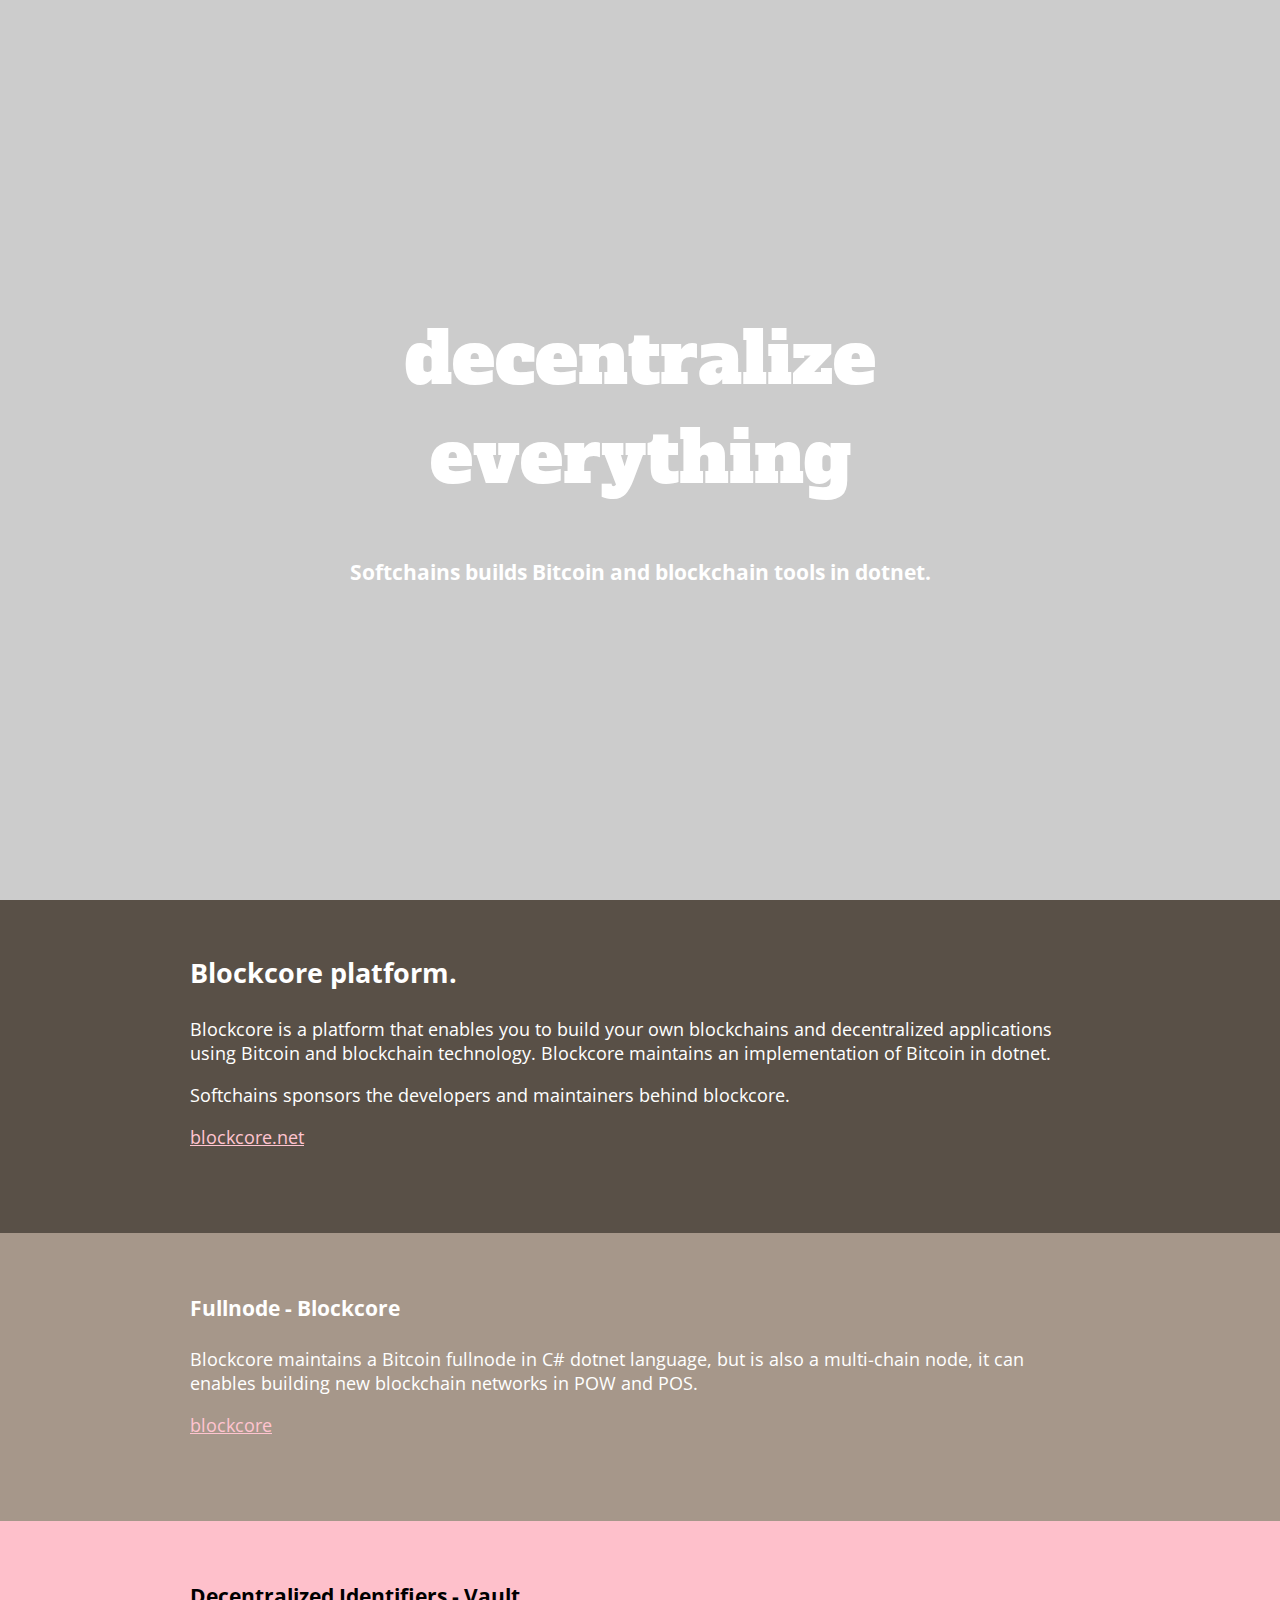
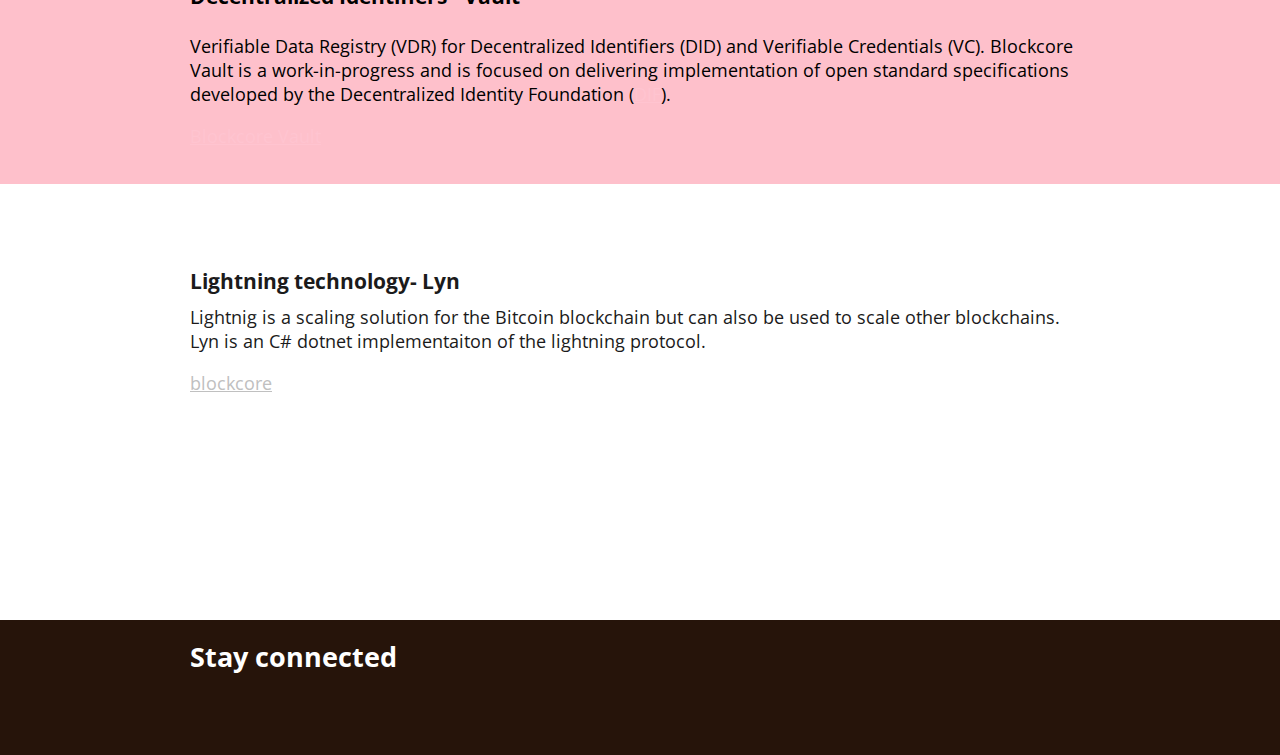
==== src/index.html @ b6a29b7b "add text" ====
<!doctype html>
<html>

<head>
    <meta charset="utf-8">
    <title>Sofdtchain - bitcoin and blockchain in dotnet</title>
    <meta name="viewport" content="width=device-width, initial-scale=1.0, maximum-scale=1.0, user-scalable=no">
    <link href="styles.css?v=4" rel="stylesheet">

    <!-- <link rel="preconnect" href="https://fonts.googleapis.com">
    <link rel="preconnect" href="https://fonts.gstatic.com" crossorigin>
    <link
        href="https://fonts.googleapis.com/css2?family=Encode+Sans+SC:wdth,wght@75,900&family=Source+Sans+Pro&display=swap"
        rel="stylesheet"> -->

    <link rel="preconnect" href="https://fonts.googleapis.com">
    <link rel="preconnect" href="https://fonts.gstatic.com" crossorigin>
    <link href="https://fonts.googleapis.com/css2?family=Alfa+Slab+One&family=Open+Sans:wght@300;400&display=swap"
        rel="stylesheet">

    <link rel="stylesheet" href="https://use.fontawesome.com/releases/v5.2.0/css/all.css"
        integrity="sha384-hWVjflwFxL6sNzntih27bfxkr27PmbbK/iSvJ+a4+0owXq79v+lsFkW54bOGbiDQ" crossorigin="anonymous">

</head>

<body>

    <div class="splash-image">
        <div class="splash-text">
            <h1>decentralize everything</h1>
            <h3>Softchains builds Bitcoin and blockchain tools in dotnet.</h3>
        </div>
    </div>
    <a name="intro"></a>

    <section class="section section-1">
        <div class="container">

            <h2>Blockcore platform.</h2>
            <p>
                Blockcore is a platform that enables you to build your own blockchains
                and decentralized applications using Bitcoin and blockchain technology. 
                Blockcore maintains an implementation of Bitcoin in dotnet.
                <p>Softchains sponsors the developers and maintainers behind blockcore.</p>
                <p> <a href="http://www.blockcore.net">blockcore.net</a></p>
            </p>
            <br><br>
        </div>
    </section>

    <section class="section section-2">
        <div class="container">

            <h3>Fullnode - Blockcore</h3>
            <p>
                Blockcore maintains a Bitcoin fullnode in C# dotnet language,
                but is also a multi-chain node, it can enables building new blockchain 
                networks in POW and POS.
                <p> <a href="https://github.com/block-core/blockcore">blockcore</a></p>
            </p>
            <br><br>
        </div>
    </section>



    <section class="section section-3">
        <div class="container">

         <h3>Decentralized Identifiers - Vault</h3>
         <p>
            Verifiable Data Registry (VDR) for Decentralized Identifiers (DID) and Verifiable Credentials (VC).
            Blockcore Vault is a work-in-progress and is focused on delivering implementation of open standard 
            specifications developed by the Decentralized Identity Foundation (<a href="https://github.com/decentralized-identity">DIF</a>).                
            <p> <a href="https://github.com/block-core/blockcore-vault">Blockcore Vault</a></p>
         </p>
         
     </div>
 </section>

 <section class="section section-4">
    <div class="container">

     <h3>Lightning technology- Lyn</h3>
     <p>
         Lightnig is a scaling solution for the Bitcoin blockchain but can also be used 
         to scale other blockchains.
         Lyn is an C# dotnet implementaiton of the lightning protocol.                
         <p> <a href="https://github.com/block-core/lyn">blockcore</a></p>
     </p>
 </div>
</section>

<section class="section">
    <div class="container spaced">
        <h2>Stay connected</h2>
        <div class="social-icons">
            <a href="https://discord.gg/fs4zjKcyTx" title="Discord" target="_blank"><i
                    class="social-icon fab fa-discord fa-4x"></i></a>
            <a href="https://twitter.com/blockcoredev" title="Twitter" target="_blank"><i
                    class="social-icon fab fa-twitter fa-4x"></i></a>
            <a href="https://github.com/block-core" title="GitHub" target="_blank"><i
                    class="social-icon fab fa-github fa-4x"></i></a>
            <a href="mailto:post@blockcore.net" title="E-mail"><i class="social-icon fas fa-envelope fa-4x"></i></a>

        </div>
    </div>
</section>

<footer id="footer">
        <p class="copyright">
        </p>
    </footer>

</body>

</html>
---- src/styles.css ----
html {
}

body {
    color: white;
    background-color: #26140A;
    /* font-family: 'Source Sans Pro', sans-serif; */
    font-family: "Open Sans", sans-serif;
    overflow: overlay;
}

html,
body {
    margin: 0;
    padding: 0;
    font-size: 18px;
}

.bg {
    width: 100%;
}

/* .splash-image {
    background: url(assets/lyn-bg.jpg);
    background-repeat: no-repeat;
    background-size: cover;
    box-sizing: border-box;
    height: 100%;
    border: 1px solid red;
} */

h1 {
    margin: 0;
    /* font-family: 'Encode Sans SC', sans-serif; */
    font-family: "Alfa Slab One", cursive;
    font-weight: 400;
    /* font-style: normal; */
    /* line-height: 1.369; */
    padding-bottom: 0.6em;
    font-size: 4em;
}

h2 {
    margin: 0;
    padding-bottom: 0.3em;
}

h3 {
    margin: 0;
    padding-bottom: 0.3em;
    padding-top: 0.3em;
}

.splash-image {
    background: url(assets/lyn-bg.jpg);
    background-color: #cccccc;
    min-height: 500px;
    height: 100vh;
    background-position: center;
    background-repeat: no-repeat;
    background-size: cover;
    position: relative;
}

.splash-text {
    text-align: center;
    position: absolute;
    top: 50%;
    left: 50%;
    transform: translate(-50%, -50%);
    color: white;
}

button {
    font-size: 1em;
}

button,
.button-primary {
    /*#98263f;*/
    background-color: #e73f63;
    border: 2px solid #ffc6d2;
    border-radius: 2em;
    padding: 1em 2em;
    color: white;
    text-decoration: none;
    transition: 0.3s;
}

button:hover,
.button-primary:hover {
    /*#98263f;*/
    background: rgba(0, 0, 0, 0.2);
    /* border: 2px solid #98263f; */
    color: whitesmoke;
    /* text-decoration: underline; */
    cursor: pointer;
}

.button,
.button-primary {
    white-space: nowrap;
    overflow: hidden;
    text-overflow: ellipsis;
}

.button {
    /*#98263f;*/
    background-color: transparent;
    border: 2px solid #ffc6d2;
    border-radius: 2em;
    padding: 1em 2em;
    color: white;
    text-decoration: none;
    transition: 0.3s;
}

.button:hover {
    /*#98263f;*/

    background: rgba(0, 0, 0, 0.2);

    /* border: 2px solid #98263f; */
    color: whitesmoke;
    /* text-decoration: underline; */
    cursor: pointer;
}

a {
    color: #ffc4d0;
    transition: 0.3s;
}

a:hover {
    color: white;
}

section,
footer,
.content {
}

.container,
footer {
    max-width: 900px;
    margin-left: auto;
    margin-right: auto;
    padding: 1em 2em;
}

::-webkit-scrollbar {
    width: 12px;
    height: 12px;
}

::-webkit-scrollbar-track {
    background: rgba(0, 0, 0, 0.2);
}

::-webkit-scrollbar-thumb {
    background: rgba(0, 0, 0, 0.35);
}

.section-1 {
    padding-top: 2em;
    background-color: #595047;
}

.section-2 {
    padding-top: 2em;
    background-color: #A6978A;
}

.section-3 {
    padding-top: 2em;
    background-color: #fec0cb;
    color: black;
}

.section-4 {
    padding-top: 2em;
    min-height: 400px;
    background-color: white;
    color: #1b1b1b;
}

.section-4 a {
    color: silver;
    transition: 0.3s;
}

.section-4 a:hover {
    color: black;
}

.section-4 h3 {
    margin-top: 1em;
}

.section-4 p {
    margin-top: 0.2em;
}

.roadmap {
    width: 100%;
}

.margin-above {
    padding-top: 2em;
}

.profile {
    max-width: 128px;
    clear: both;
    margin-right: 10px;
    float: left;
    border-radius: 50%;
}

.drawing {
    max-width: 360px;
    clear: both;
    margin-right: 10px;
    margin-bottom: 10px;
    float: left;
}

.drawing-right {
    max-width: 360px;
    clear: both;
    margin-left: 10px;
    margin-bottom: 10px;
    float: right;
}

h3 {
    clear: both;
}

.visible-large {
    display: inline;
}

.visible-small {
    display: none;
}

@media screen and (max-width: 720px) {
    body {
        font-size: 14px;
    }

    h1 {
        font-size: 3em;
    }

    .drawing {
        max-width: 200px;
    }

    .drawing-right {
        max-width: 200px;
    }

    .visible-large {
        display: none;
    }

    .visible-small {
        display: inline;
    }
}

@media screen and (max-width: 600px) {
    body {
        font-size: 14px;
    }

    h1 {
        font-size: 3em;
    }

    .drawing {
        max-width: 200px;
    }

    .drawing-right {
        max-width: 200px;
        margin-left: 4px;
        margin-bottom: 4px;
    }
}

@media screen and (max-width: 550px) {
    .button,
    .button-primary {
        clear: both;
        display: block;
        margin-bottom: 1em;
    }
}

.profile-container {
    display: flex;
}

.profile-container .image {
    flex-grow: 4; /* default 0 */
    width: 140px;
}

.profile-container .text {
    margin-left: 2em;
}

.break {
    clear: both;
}

.profile-container {
    margin-top: 2em;
}
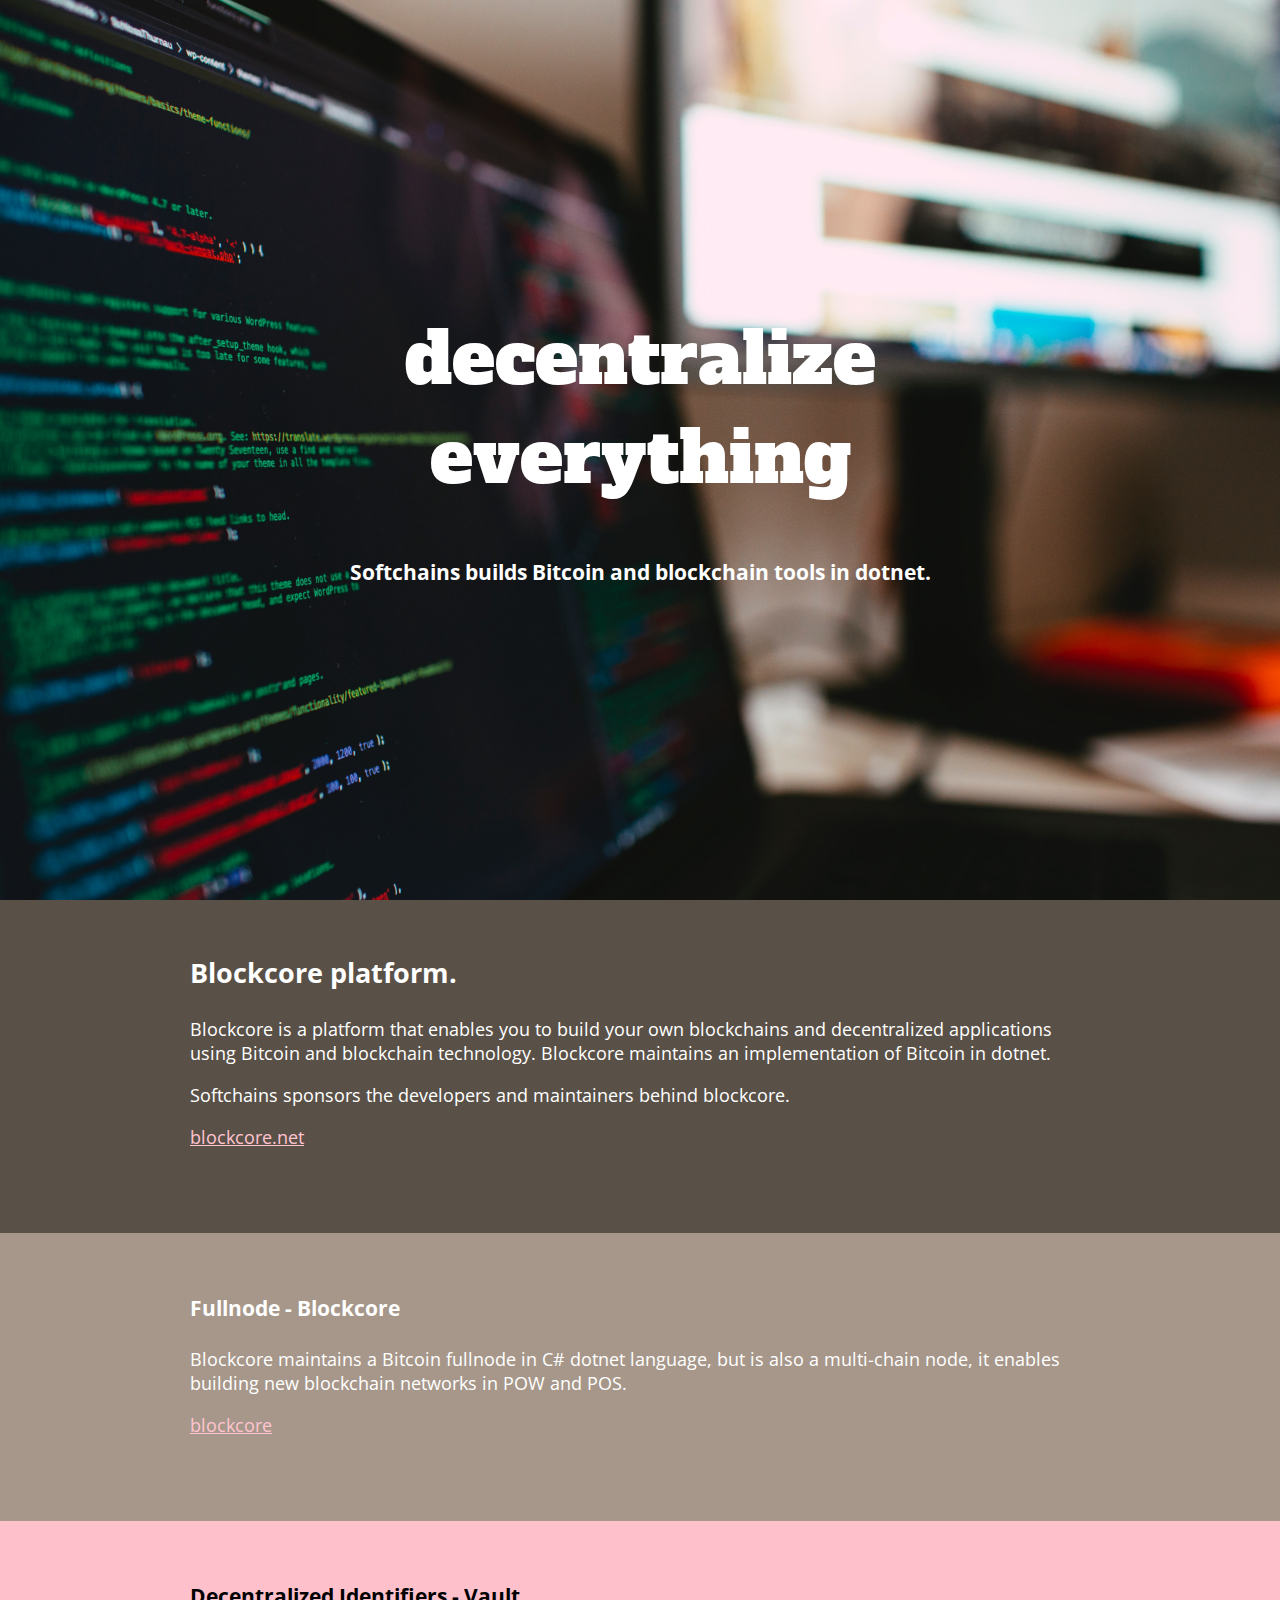
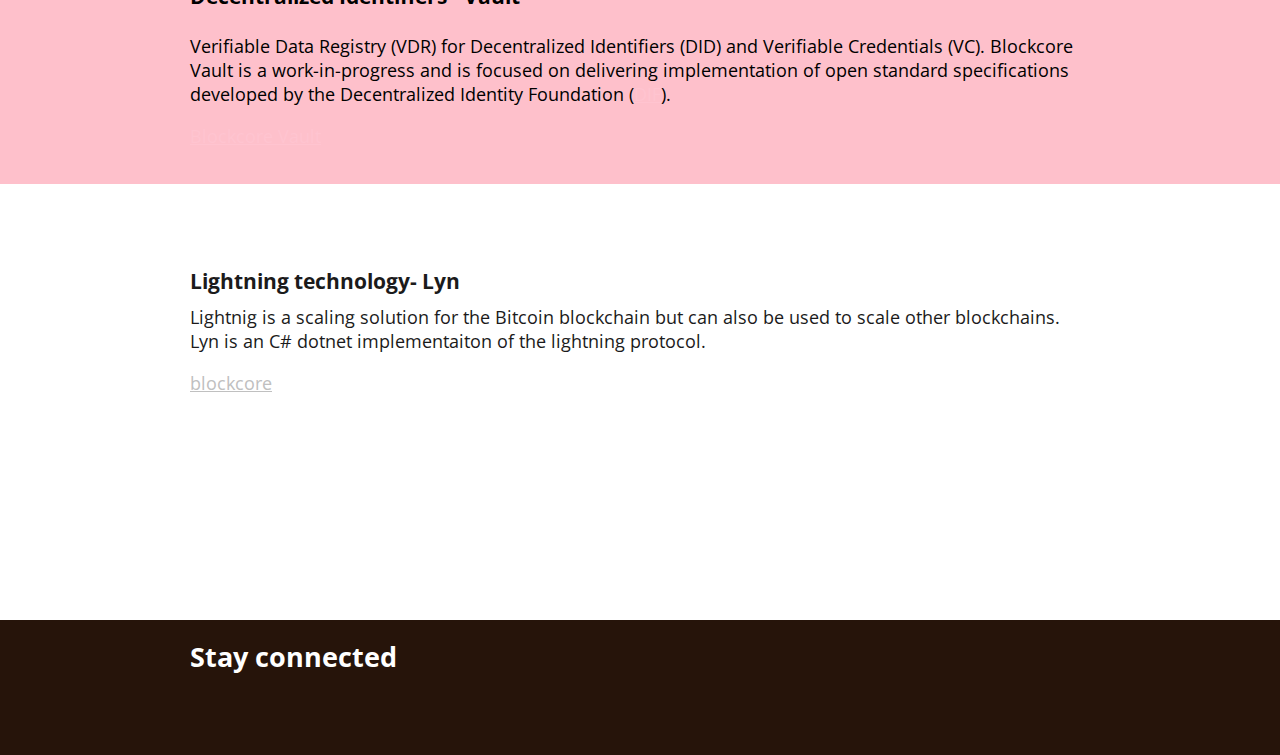
==== commit a83d36c3: "change text" ====
--- a/src/index.html
+++ b/src/index.html
@@ -54,7 +54,7 @@
             <h3>Fullnode - Blockcore</h3>
             <p>
                 Blockcore maintains a Bitcoin fullnode in C# dotnet language,
-                but is also a multi-chain node, it can enables building new blockchain 
+                but is also a multi-chain node, it enables building new blockchain 
                 networks in POW and POS.
                 <p> <a href="https://github.com/block-core/blockcore">blockcore</a></p>
             </p>
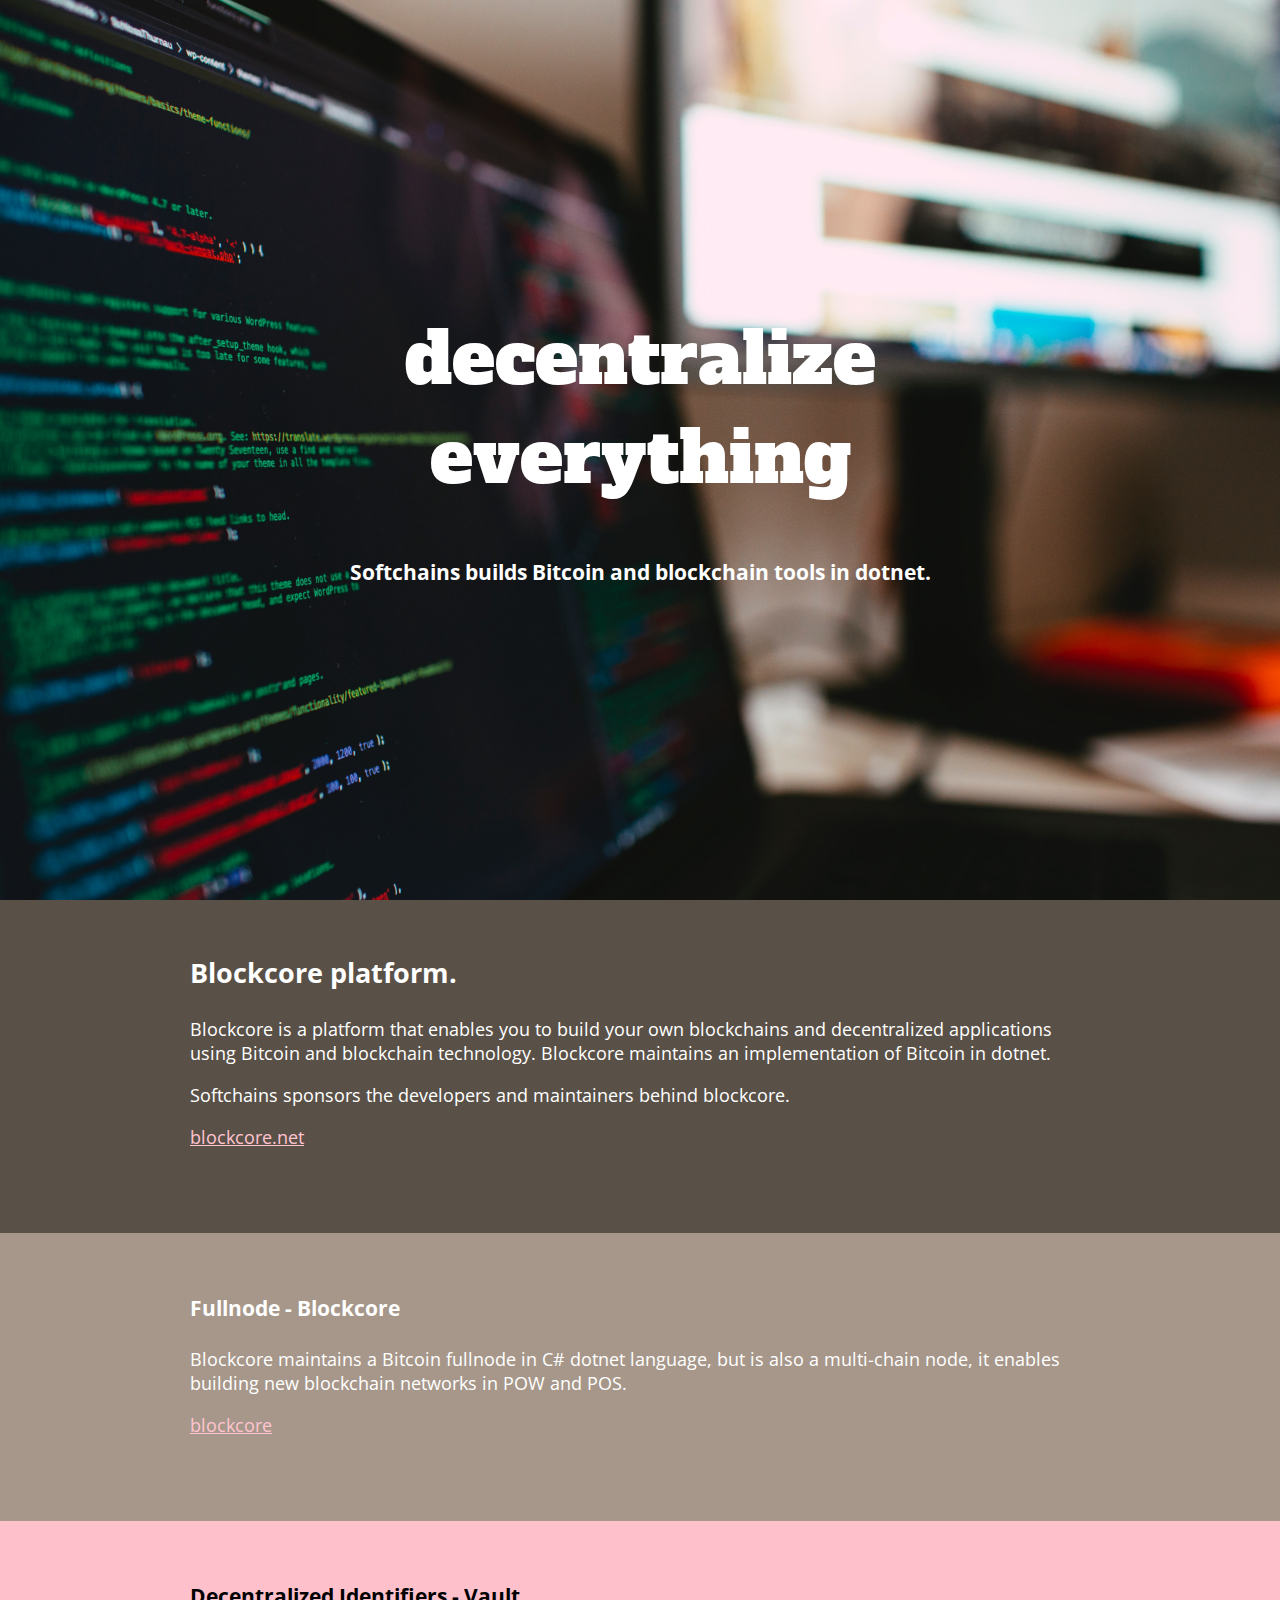
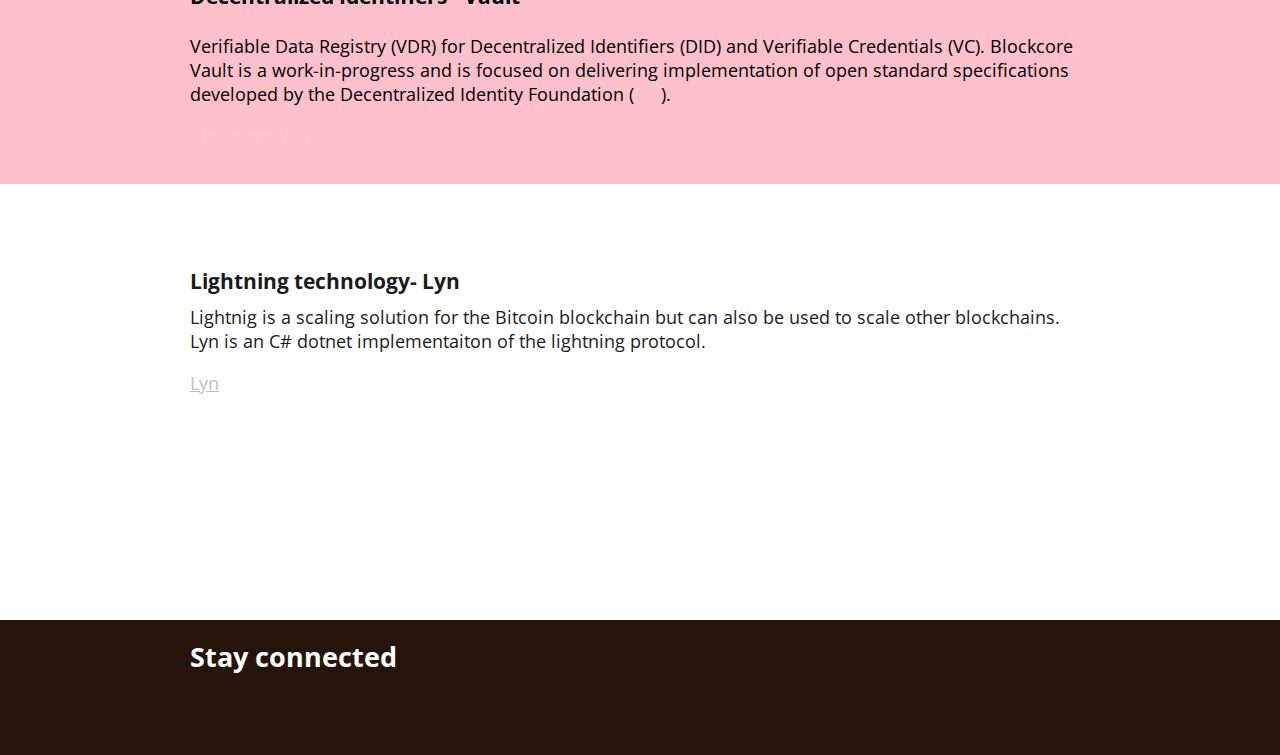
==== commit 95a8db9b: "change text" ====
--- a/src/index.html
+++ b/src/index.html
@@ -86,7 +86,7 @@
          Lightnig is a scaling solution for the Bitcoin blockchain but can also be used 
          to scale other blockchains.
          Lyn is an C# dotnet implementaiton of the lightning protocol.                
-         <p> <a href="https://github.com/block-core/lyn">blockcore</a></p>
+         <p> <a href="https://github.com/block-core/lyn">Lyn</a></p>
      </p>
  </div>
 </section>
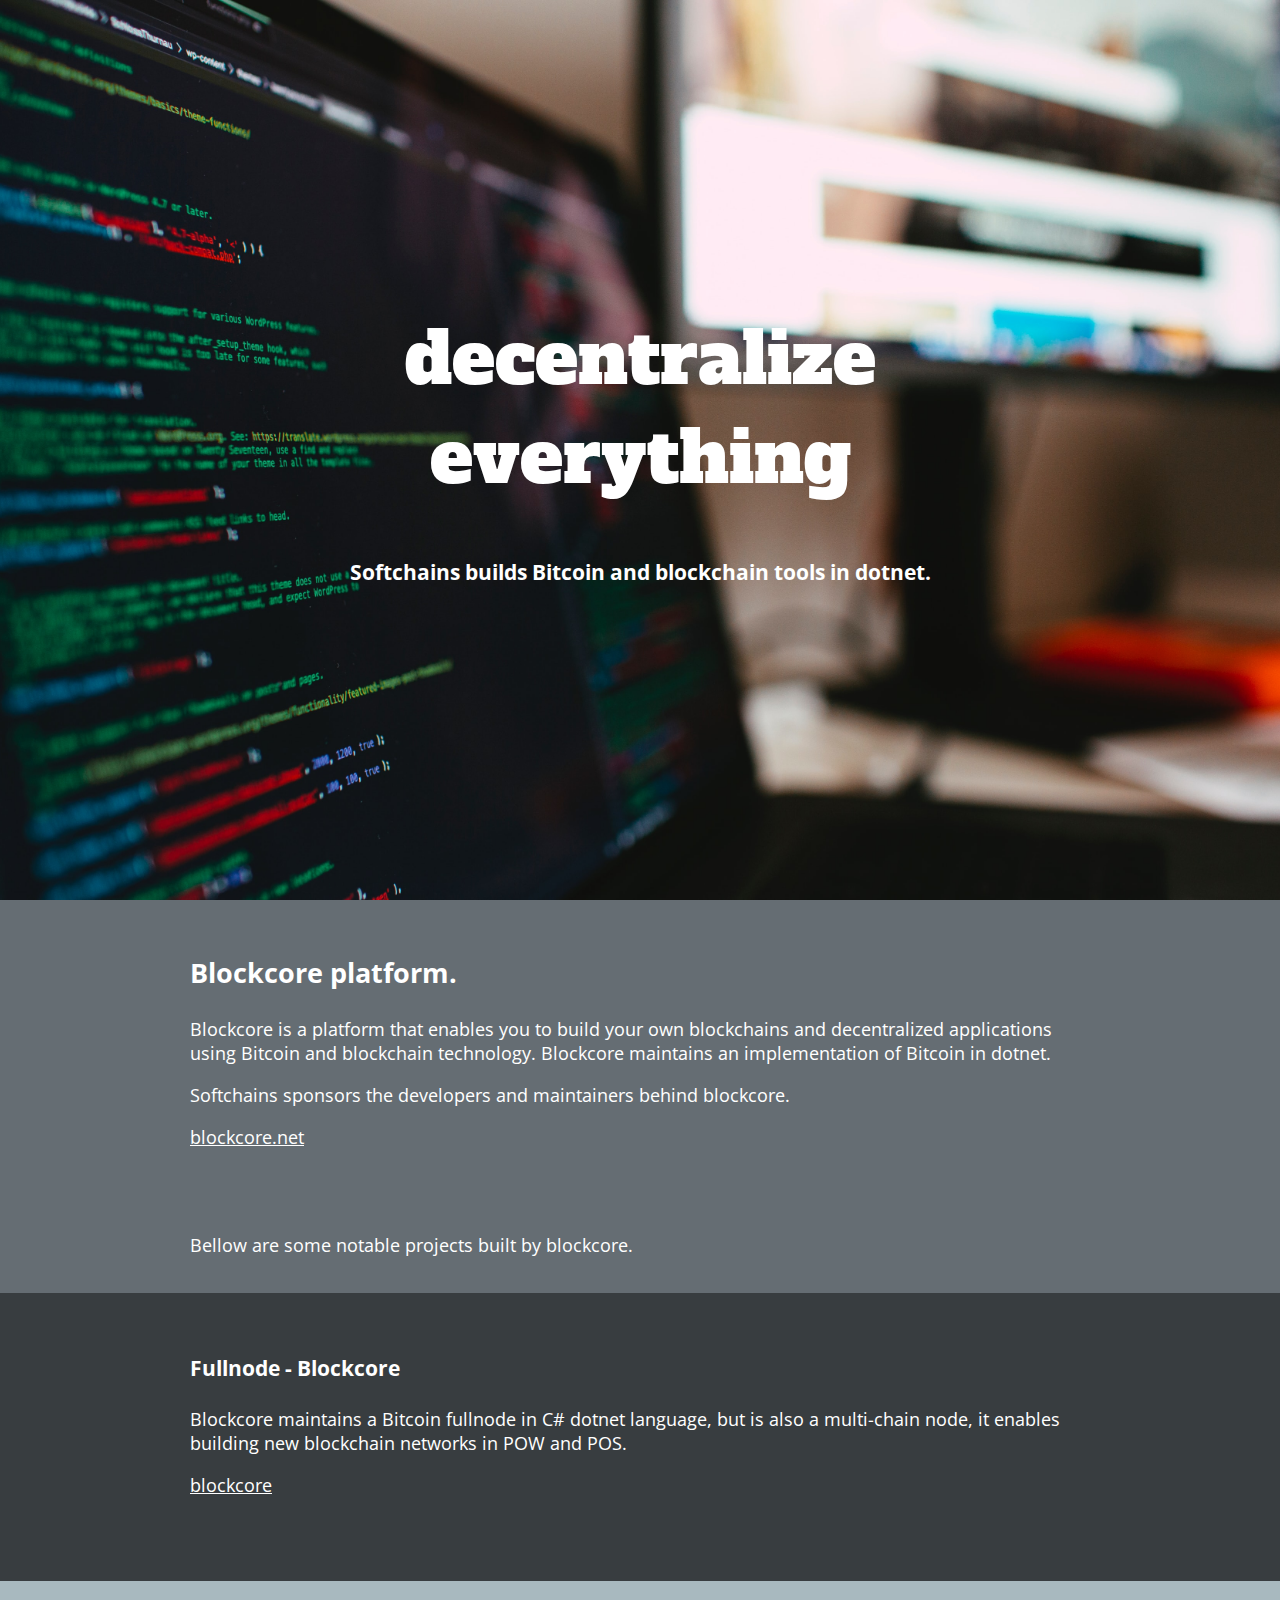
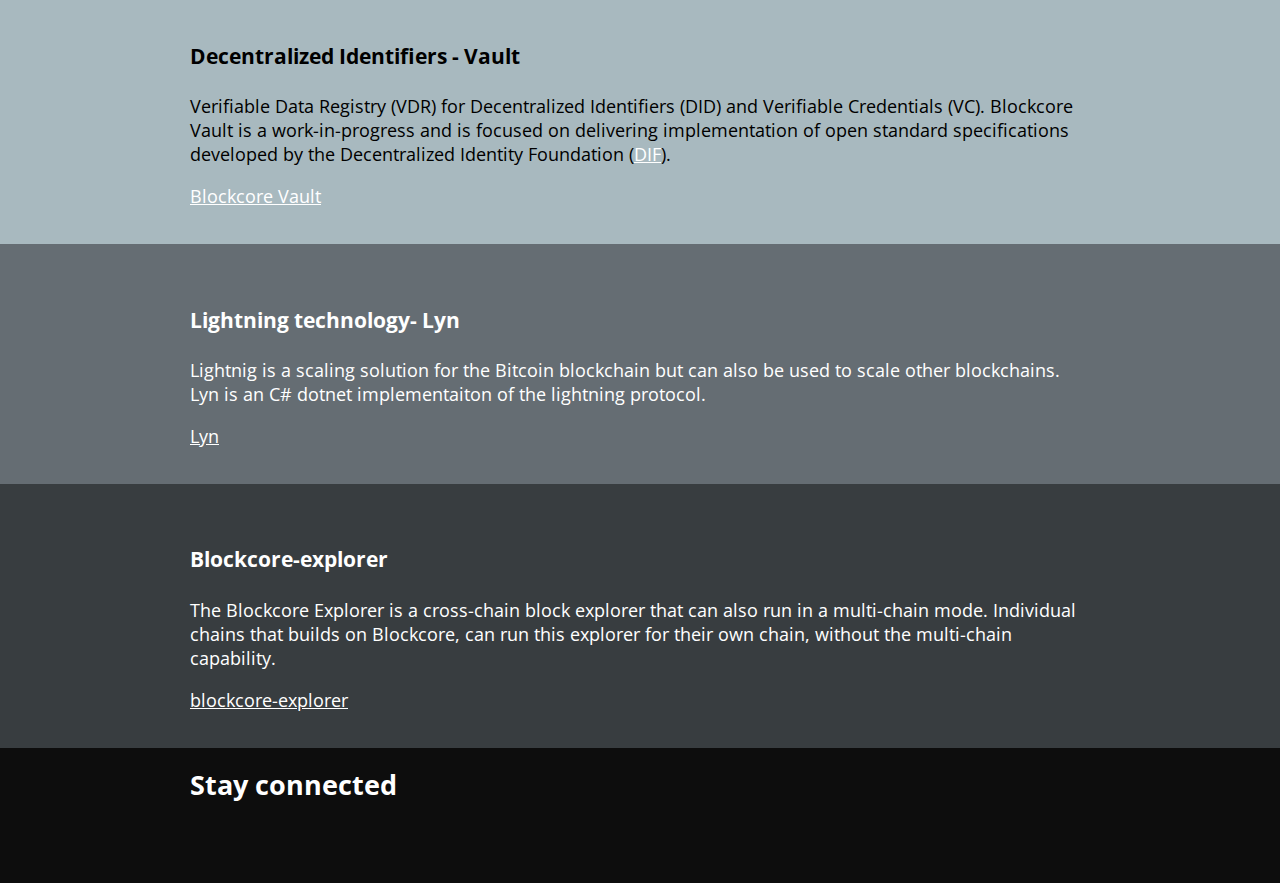
==== commit c6baf1b5: "change" ====
--- a/src/index.html
+++ b/src/index.html
@@ -45,6 +45,7 @@
                 <p> <a href="http://www.blockcore.net">blockcore.net</a></p>
             </p>
             <br><br>
+            <p>Bellow are some notable projects built by blockcore.</p>
         </div>
     </section>
 
@@ -78,7 +79,7 @@
      </div>
  </section>
 
- <section class="section section-4">
+ <section class="section section-1">
     <div class="container">
 
      <h3>Lightning technology- Lyn</h3>
@@ -87,6 +88,19 @@
          to scale other blockchains.
          Lyn is an C# dotnet implementaiton of the lightning protocol.                
          <p> <a href="https://github.com/block-core/lyn">Lyn</a></p>
+     </p>
+ </div>
+</section>
+
+<section class="section section-2">
+    <div class="container">
+
+     <h3>Blockcore-explorer</h3>
+     <p>
+        The Blockcore Explorer is a cross-chain block explorer that can also run in a multi-chain mode. 
+        Individual chains that builds on Blockcore, can run this explorer for their own chain,
+        without the multi-chain capability.                
+         <p> <a href="https://github.com/block-core/blockcore-explorer">blockcore-explorer</a></p>
      </p>
  </div>
 </section>
--- a/src/styles.css
+++ b/src/styles.css
@@ -3,7 +3,7 @@
 
 body {
     color: white;
-    background-color: #26140A;
+    background-color: #0D0D0D;
     /* font-family: 'Source Sans Pro', sans-serif; */
     font-family: "Open Sans", sans-serif;
     overflow: overlay;
@@ -127,7 +127,7 @@
 }
 
 a {
-    color: #ffc4d0;
+    color: white;
     transition: 0.3s;
 }
 
@@ -163,24 +163,24 @@
 
 .section-1 {
     padding-top: 2em;
-    background-color: #595047;
+    background-color: #656D73;
 }
 
 .section-2 {
     padding-top: 2em;
-    background-color: #A6978A;
+    background-color: #383D40;
 }
 
 .section-3 {
     padding-top: 2em;
-    background-color: #fec0cb;
+    background-color: #A8B9BF;
     color: black;
 }
 
 .section-4 {
     padding-top: 2em;
     min-height: 400px;
-    background-color: white;
+    background-color: #92A0A6;
     color: #1b1b1b;
 }
 
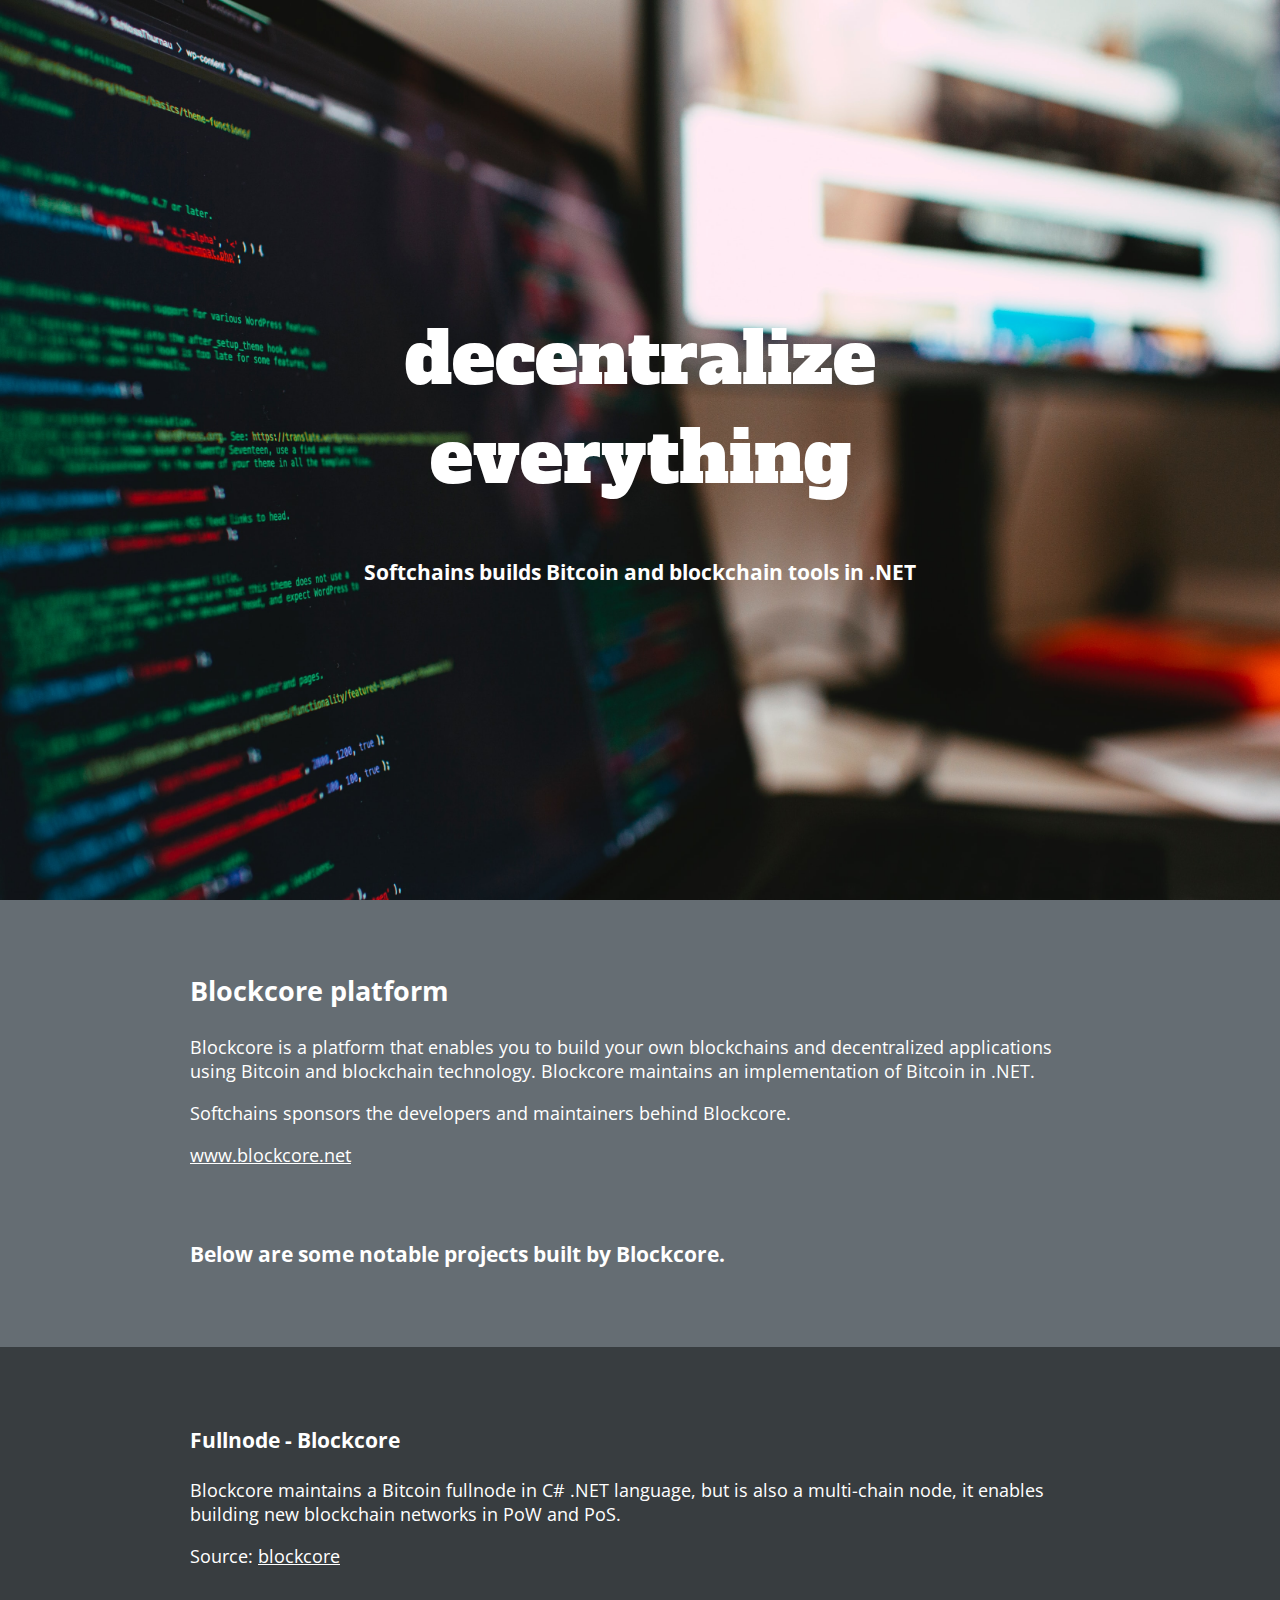
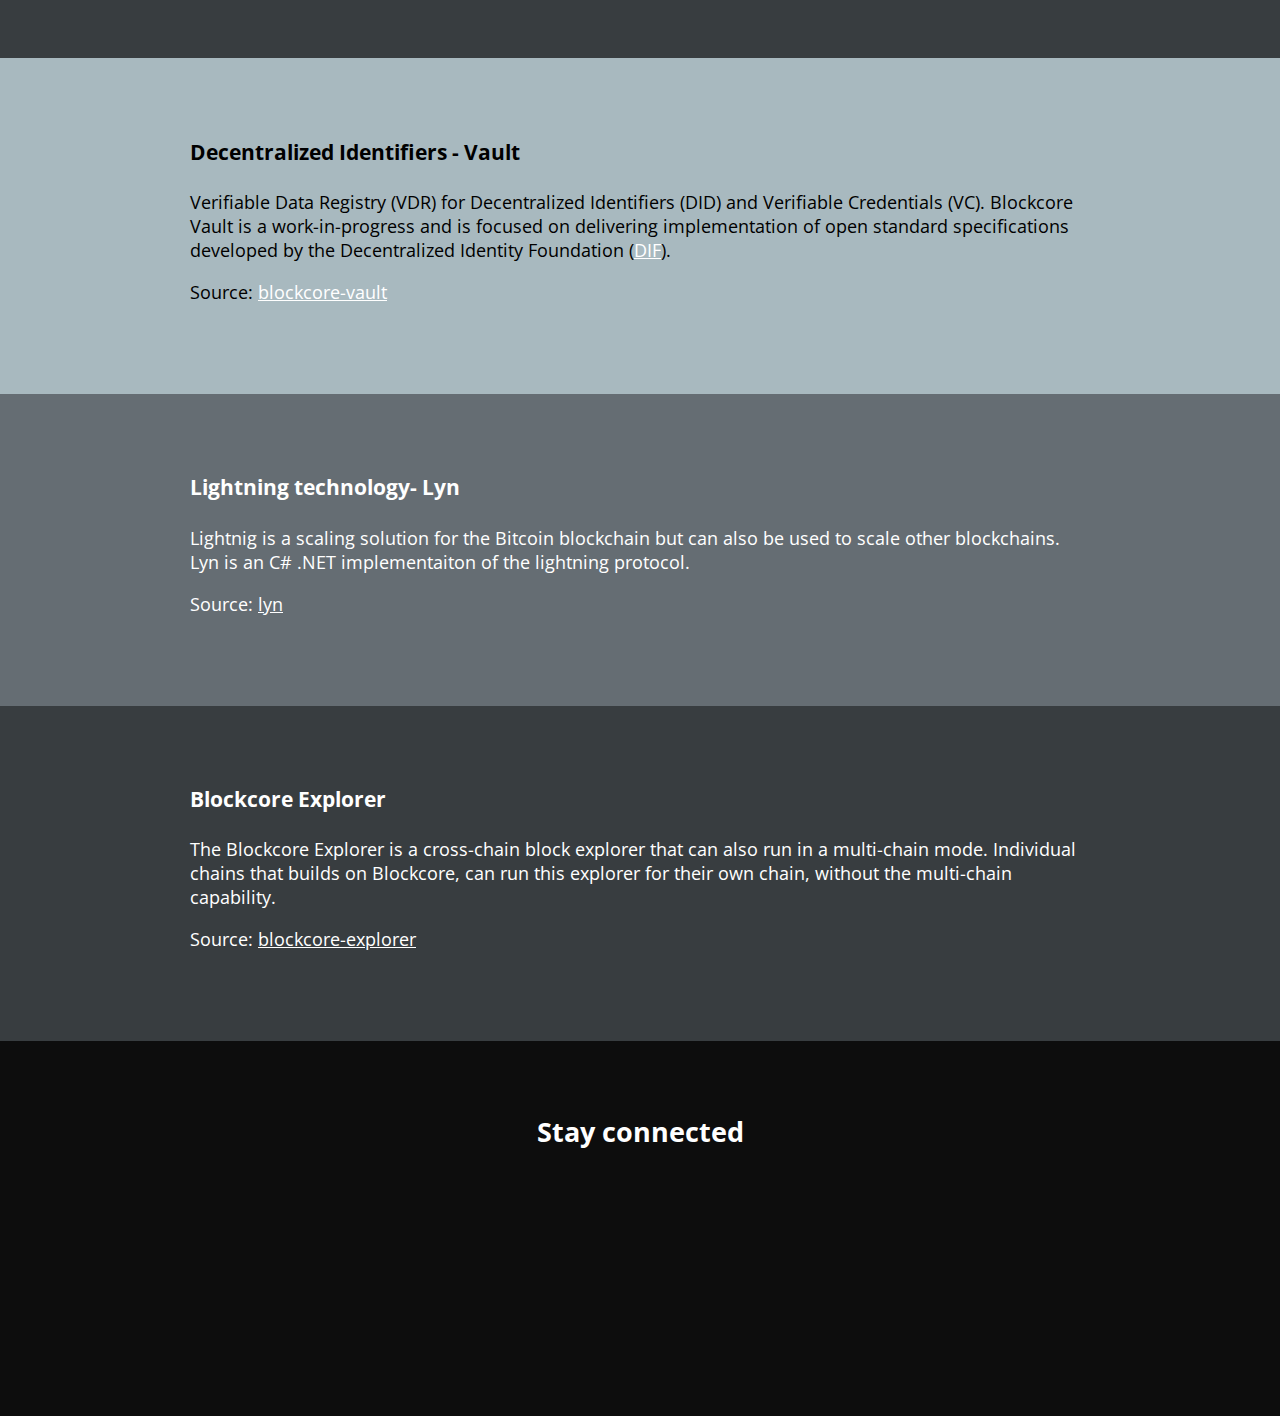
==== commit 31dade00: "Improve layout and fix a few typos" ====
--- a/src/index.html
+++ b/src/index.html
@@ -3,24 +3,15 @@
 
 <head>
     <meta charset="utf-8">
-    <title>Sofdtchain - bitcoin and blockchain in dotnet</title>
+    <title>Softchain - Bitcoin and blockchain in .NET</title>
     <meta name="viewport" content="width=device-width, initial-scale=1.0, maximum-scale=1.0, user-scalable=no">
     <link href="styles.css?v=4" rel="stylesheet">
-
-    <!-- <link rel="preconnect" href="https://fonts.googleapis.com">
-    <link rel="preconnect" href="https://fonts.gstatic.com" crossorigin>
-    <link
-        href="https://fonts.googleapis.com/css2?family=Encode+Sans+SC:wdth,wght@75,900&family=Source+Sans+Pro&display=swap"
-        rel="stylesheet"> -->
-
     <link rel="preconnect" href="https://fonts.googleapis.com">
     <link rel="preconnect" href="https://fonts.gstatic.com" crossorigin>
     <link href="https://fonts.googleapis.com/css2?family=Alfa+Slab+One&family=Open+Sans:wght@300;400&display=swap"
         rel="stylesheet">
-
     <link rel="stylesheet" href="https://use.fontawesome.com/releases/v5.2.0/css/all.css"
         integrity="sha384-hWVjflwFxL6sNzntih27bfxkr27PmbbK/iSvJ+a4+0owXq79v+lsFkW54bOGbiDQ" crossorigin="anonymous">
-
 </head>
 
 <body>
@@ -28,7 +19,7 @@
     <div class="splash-image">
         <div class="splash-text">
             <h1>decentralize everything</h1>
-            <h3>Softchains builds Bitcoin and blockchain tools in dotnet.</h3>
+            <h3>Softchains builds Bitcoin and blockchain tools in .NET</h3>
         </div>
     </div>
     <a name="intro"></a>
@@ -36,16 +27,16 @@
     <section class="section section-1">
         <div class="container">
 
-            <h2>Blockcore platform.</h2>
+            <h2>Blockcore platform</h2>
             <p>
                 Blockcore is a platform that enables you to build your own blockchains
                 and decentralized applications using Bitcoin and blockchain technology. 
-                Blockcore maintains an implementation of Bitcoin in dotnet.
-                <p>Softchains sponsors the developers and maintainers behind blockcore.</p>
-                <p> <a href="http://www.blockcore.net">blockcore.net</a></p>
+                Blockcore maintains an implementation of Bitcoin in .NET.
+                <p>Softchains sponsors the developers and maintainers behind Blockcore.</p>
+                <p> <a href="http://www.blockcore.net">www.blockcore.net</a></p>
             </p>
             <br><br>
-            <p>Bellow are some notable projects built by blockcore.</p>
+            <h3>Below are some notable projects built by Blockcore.</h3>
         </div>
     </section>
 
@@ -54,16 +45,13 @@
 
             <h3>Fullnode - Blockcore</h3>
             <p>
-                Blockcore maintains a Bitcoin fullnode in C# dotnet language,
+                Blockcore maintains a Bitcoin fullnode in C# .NET language,
                 but is also a multi-chain node, it enables building new blockchain 
-                networks in POW and POS.
-                <p> <a href="https://github.com/block-core/blockcore">blockcore</a></p>
+                networks in PoW and PoS.
+                <p> Source: <a href="https://github.com/block-core/blockcore">blockcore</a></p>
             </p>
-            <br><br>
         </div>
     </section>
-
-
 
     <section class="section section-3">
         <div class="container">
@@ -73,7 +61,7 @@
             Verifiable Data Registry (VDR) for Decentralized Identifiers (DID) and Verifiable Credentials (VC).
             Blockcore Vault is a work-in-progress and is focused on delivering implementation of open standard 
             specifications developed by the Decentralized Identity Foundation (<a href="https://github.com/decentralized-identity">DIF</a>).                
-            <p> <a href="https://github.com/block-core/blockcore-vault">Blockcore Vault</a></p>
+            <p> Source: <a href="https://github.com/block-core/blockcore-vault">blockcore-vault</a></p>
          </p>
          
      </div>
@@ -86,8 +74,8 @@
      <p>
          Lightnig is a scaling solution for the Bitcoin blockchain but can also be used 
          to scale other blockchains.
-         Lyn is an C# dotnet implementaiton of the lightning protocol.                
-         <p> <a href="https://github.com/block-core/lyn">Lyn</a></p>
+         Lyn is an C# .NET implementaiton of the lightning protocol.                
+         <p> Source: <a href="https://github.com/block-core/lyn">lyn</a></p>
      </p>
  </div>
 </section>
@@ -95,21 +83,21 @@
 <section class="section section-2">
     <div class="container">
 
-     <h3>Blockcore-explorer</h3>
+     <h3>Blockcore Explorer</h3>
      <p>
         The Blockcore Explorer is a cross-chain block explorer that can also run in a multi-chain mode. 
         Individual chains that builds on Blockcore, can run this explorer for their own chain,
         without the multi-chain capability.                
-         <p> <a href="https://github.com/block-core/blockcore-explorer">blockcore-explorer</a></p>
+         <p> Source: <a href="https://github.com/block-core/blockcore-explorer">blockcore-explorer</a></p>
      </p>
  </div>
 </section>
 
 <section class="section">
-    <div class="container spaced">
+    <div class="container spaced centered">
         <h2>Stay connected</h2>
         <div class="social-icons">
-            <a href="https://discord.gg/fs4zjKcyTx" title="Discord" target="_blank"><i
+            <a href="https://www.blockcore.net/discord" title="Discord" target="_blank"><i
                     class="social-icon fab fa-discord fa-4x"></i></a>
             <a href="https://twitter.com/blockcoredev" title="Twitter" target="_blank"><i
                     class="social-icon fab fa-twitter fa-4x"></i></a>
--- a/src/styles.css
+++ b/src/styles.css
@@ -140,12 +140,16 @@
 .content {
 }
 
+.centered {
+    text-align: center;
+}
+
 .container,
 footer {
     max-width: 900px;
     margin-left: auto;
     margin-right: auto;
-    padding: 1em 2em;
+    padding: 4em 2em;
 }
 
 ::-webkit-scrollbar {
@@ -162,23 +166,19 @@
 }
 
 .section-1 {
-    padding-top: 2em;
     background-color: #656D73;
 }
 
 .section-2 {
-    padding-top: 2em;
     background-color: #383D40;
 }
 
 .section-3 {
-    padding-top: 2em;
     background-color: #A8B9BF;
     color: black;
 }
 
 .section-4 {
-    padding-top: 2em;
     min-height: 400px;
     background-color: #92A0A6;
     color: #1b1b1b;
@@ -320,3 +320,8 @@
 .profile-container {
     margin-top: 2em;
 }
+
+
+.social-icons a {
+    margin-right: 1em;
+}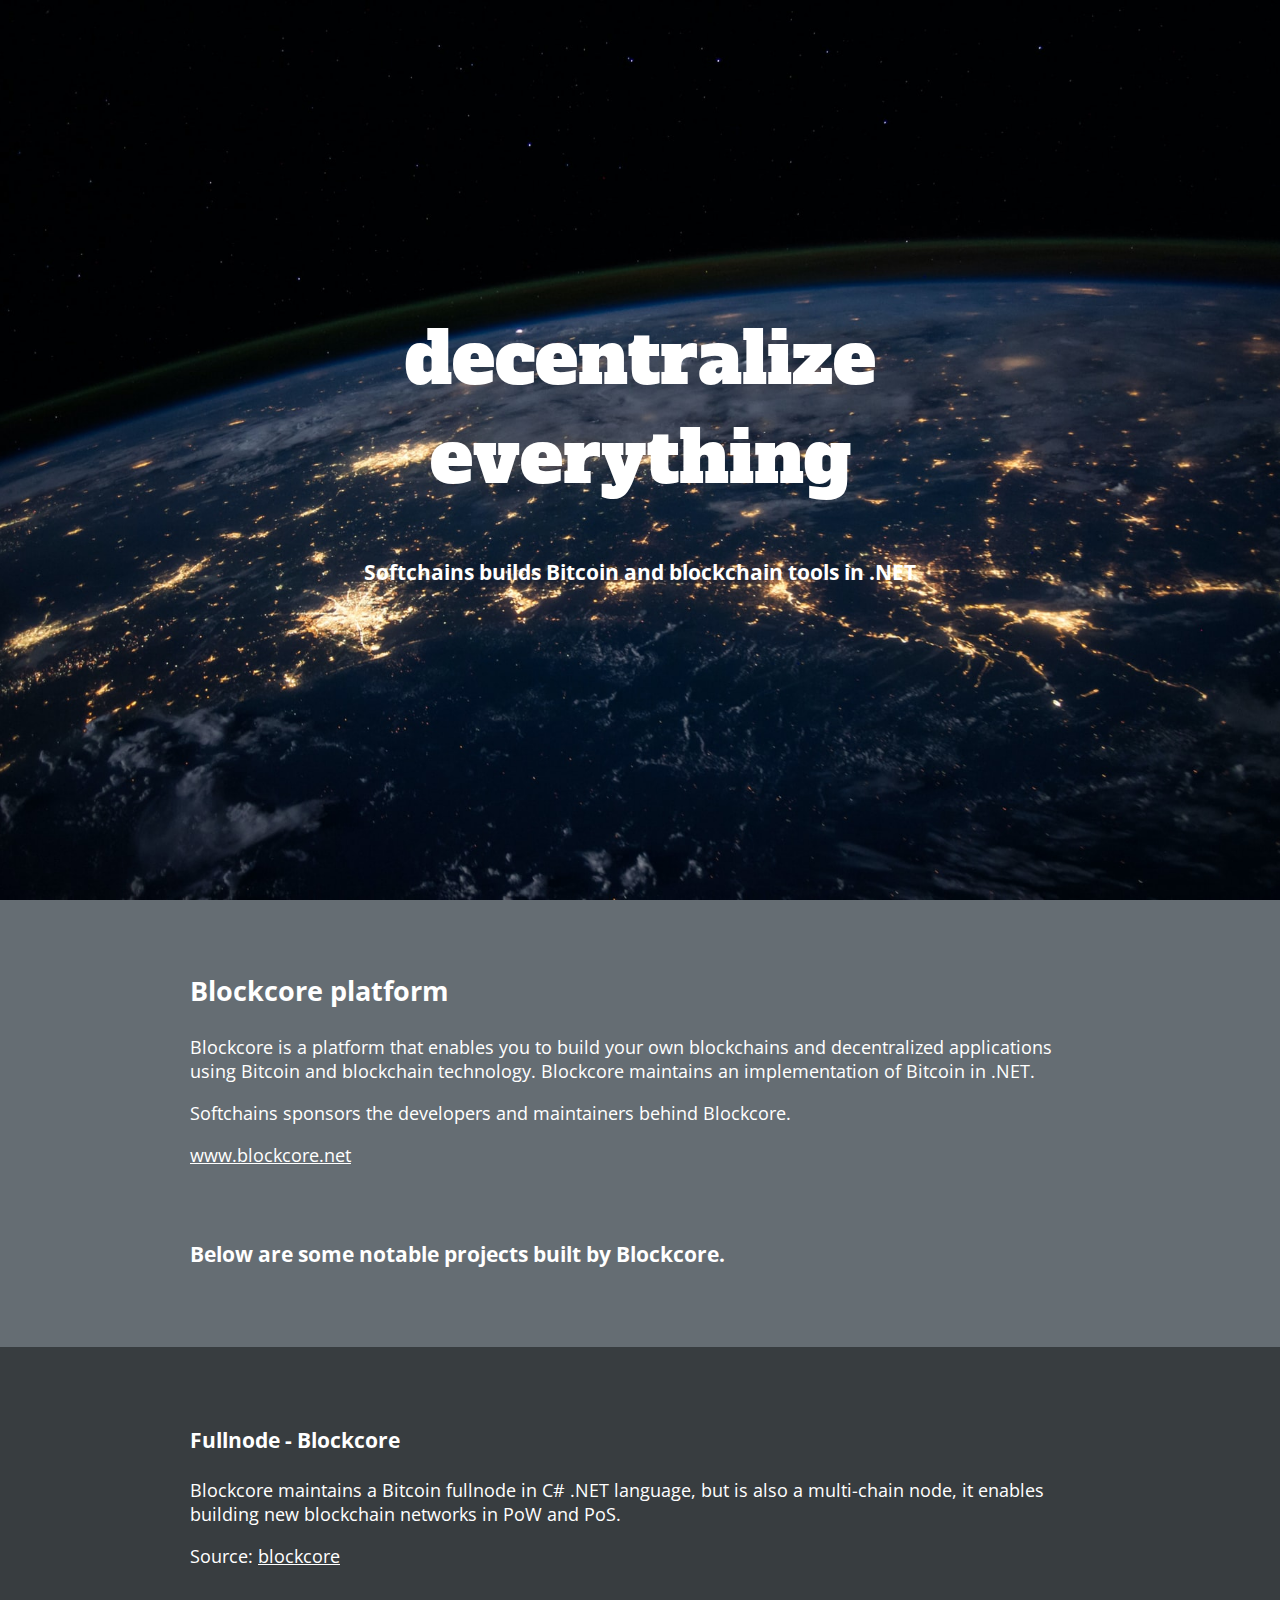
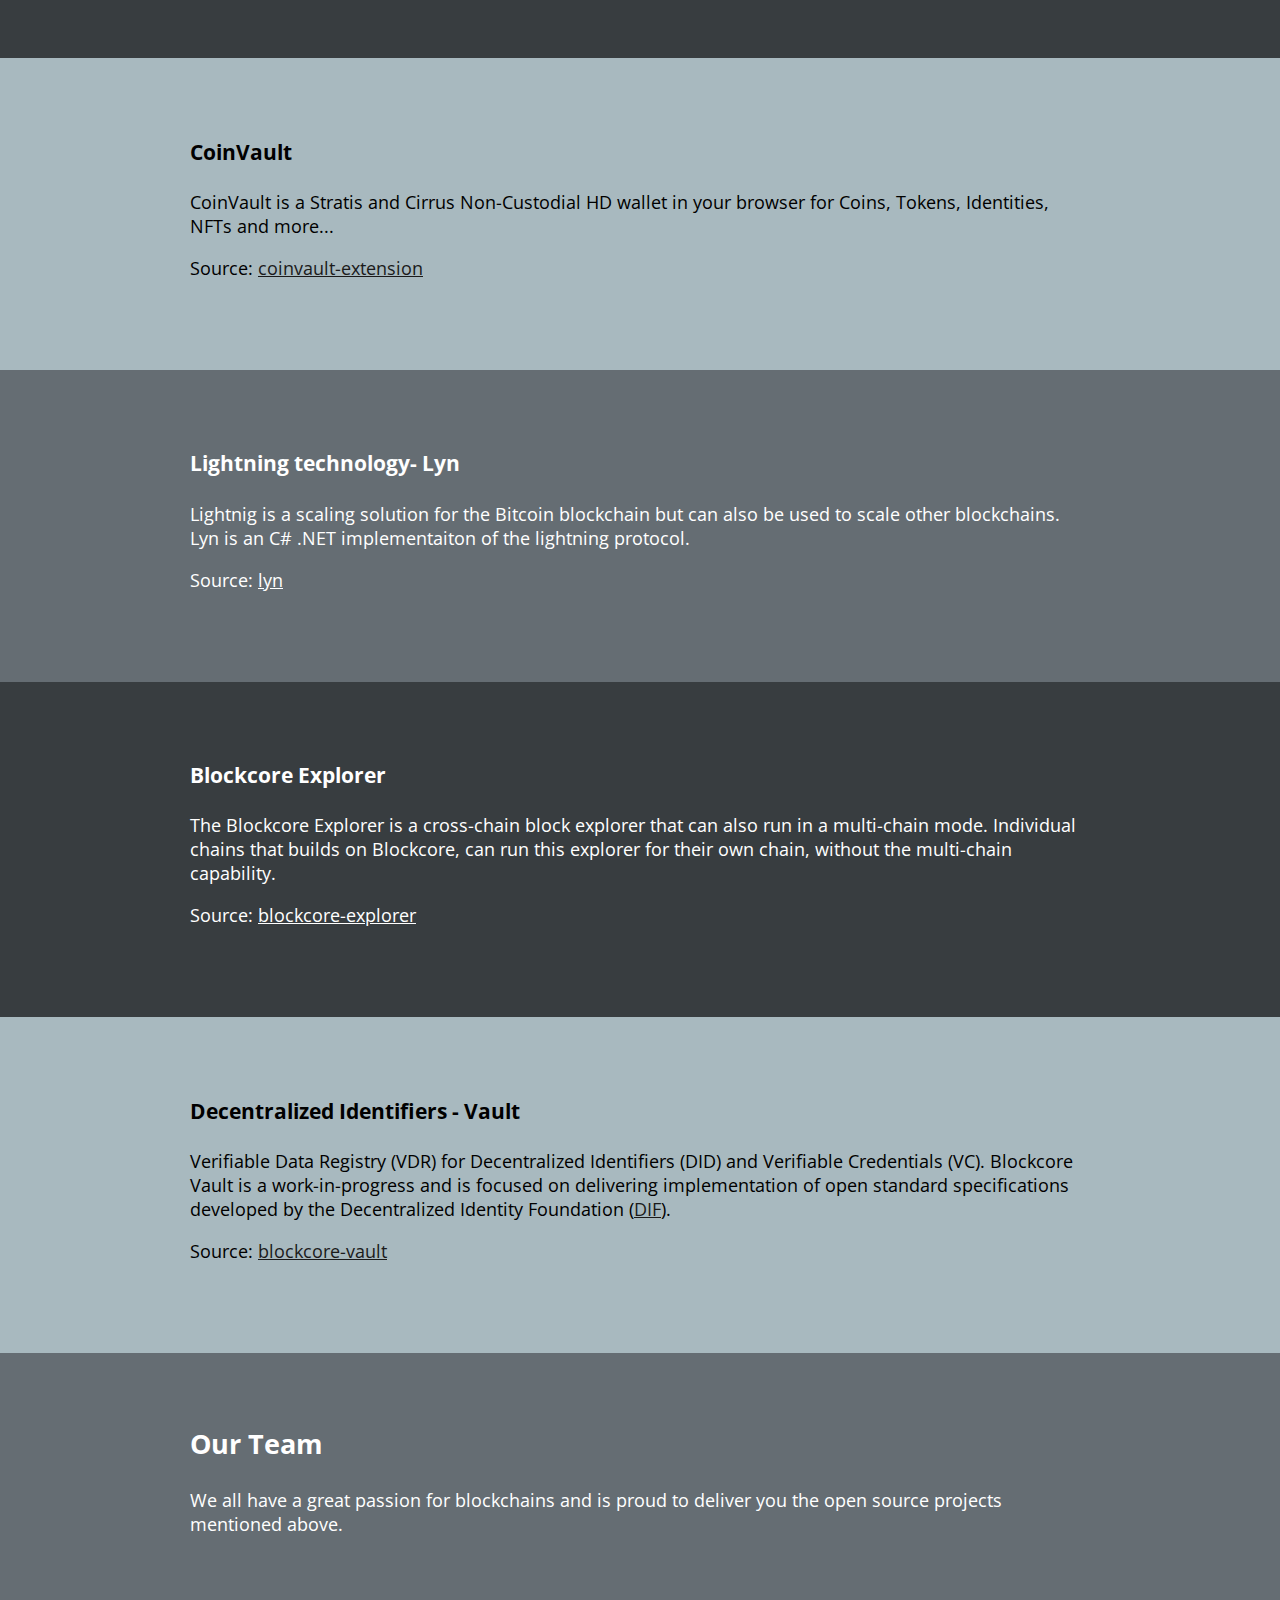
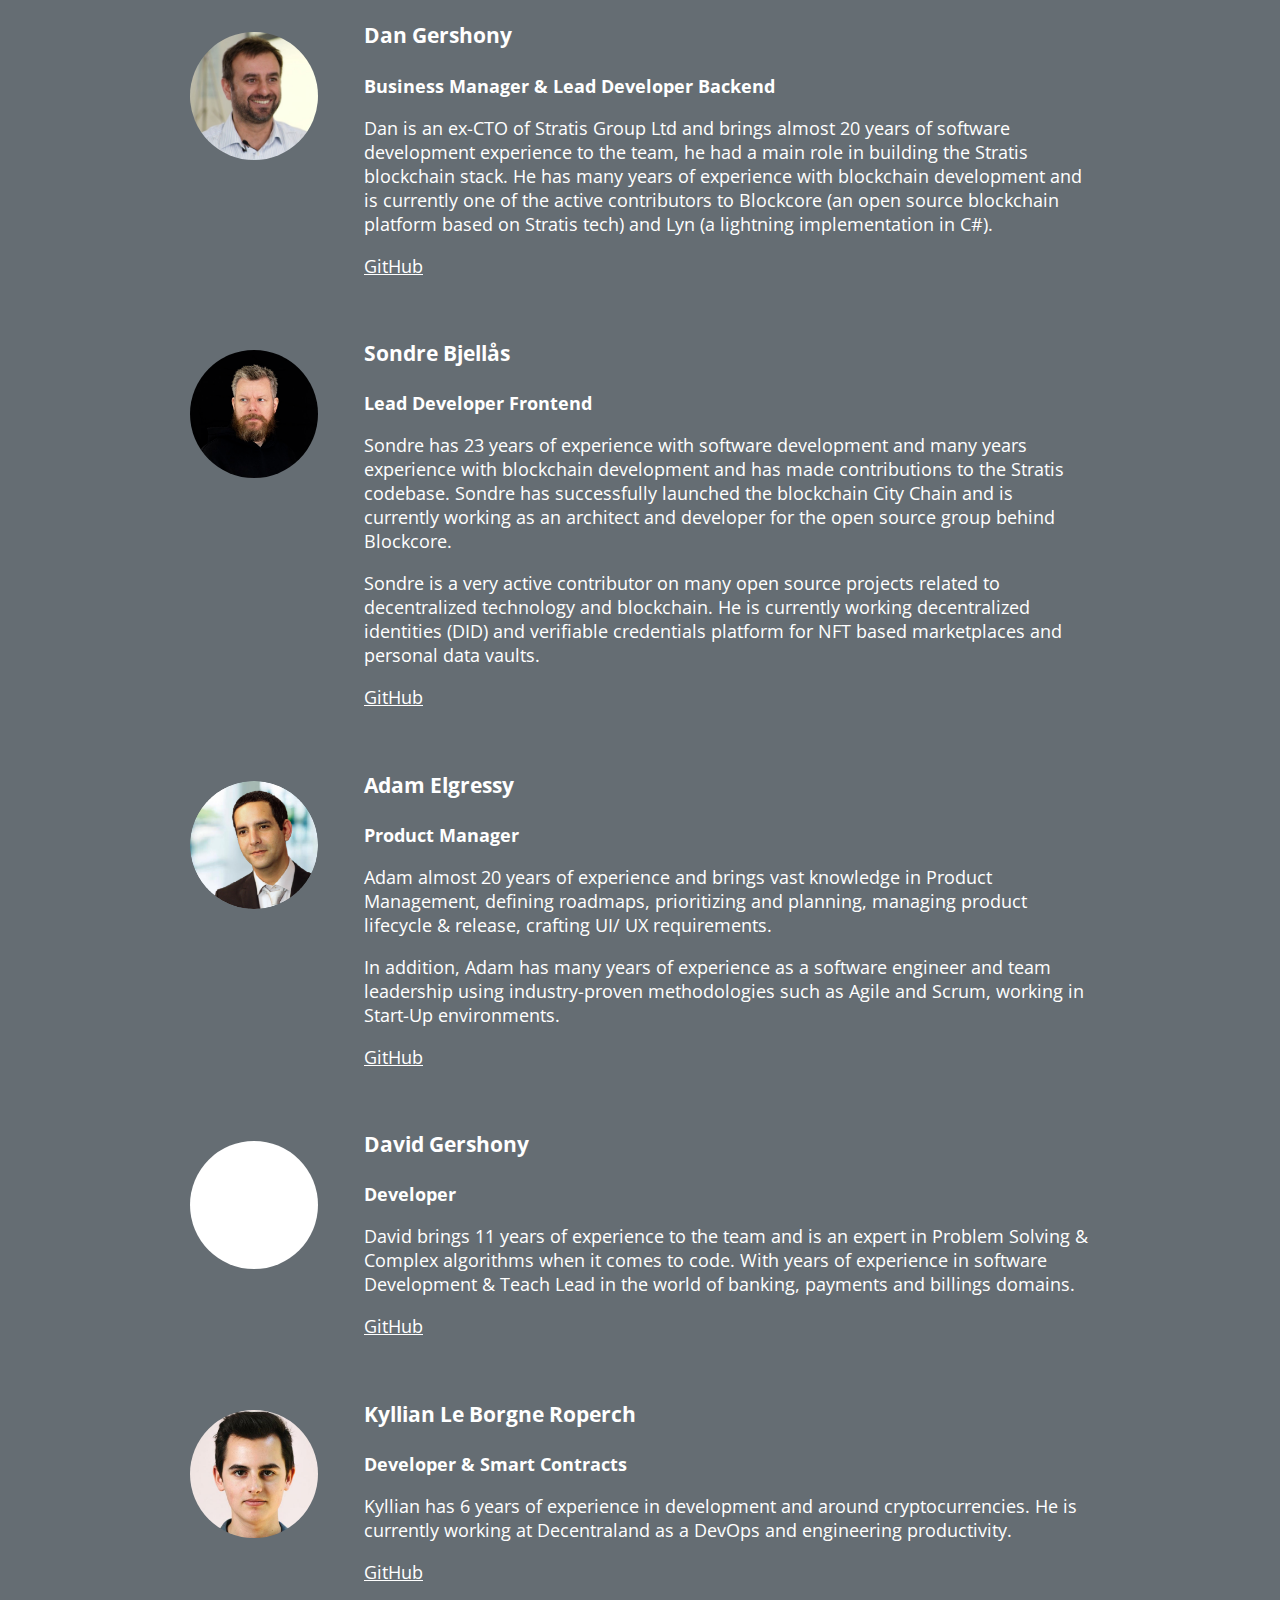
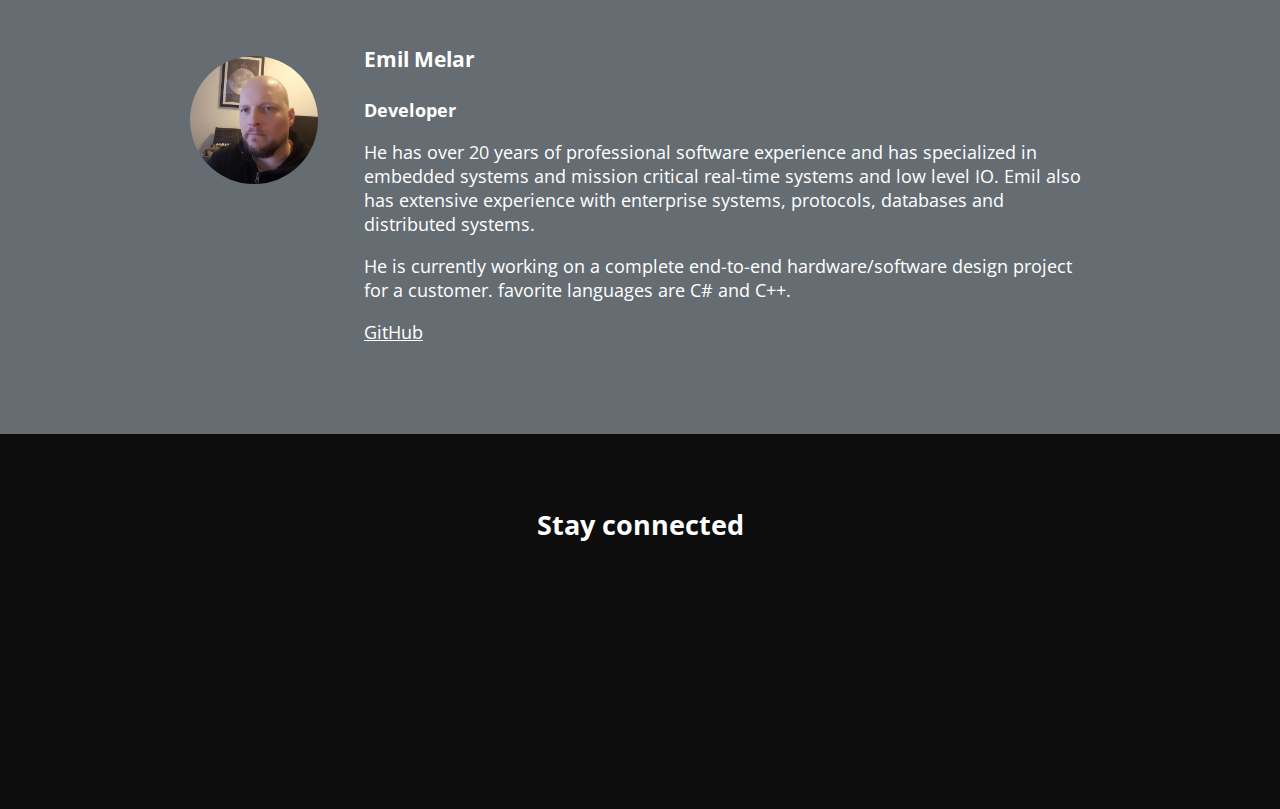
==== commit e050012f: "Add team and CoinVault to the website" ====
--- a/src/index.html
+++ b/src/index.html
@@ -56,12 +56,10 @@
     <section class="section section-3">
         <div class="container">
 
-         <h3>Decentralized Identifiers - Vault</h3>
+         <h3>CoinVault</h3>
          <p>
-            Verifiable Data Registry (VDR) for Decentralized Identifiers (DID) and Verifiable Credentials (VC).
-            Blockcore Vault is a work-in-progress and is focused on delivering implementation of open standard 
-            specifications developed by the Decentralized Identity Foundation (<a href="https://github.com/decentralized-identity">DIF</a>).                
-            <p> Source: <a href="https://github.com/block-core/blockcore-vault">blockcore-vault</a></p>
+            CoinVault is a Stratis and Cirrus Non-Custodial HD wallet in your browser for Coins, Tokens, Identities, NFTs and more...            
+            <p> Source: <a href="https://github.com/CoinVault/coinvault-extension">coinvault-extension</a></p>
          </p>
          
      </div>
@@ -92,6 +90,166 @@
      </p>
  </div>
 </section>
+
+<section class="section section-3">
+    <div class="container">
+
+     <h3>Decentralized Identifiers - Vault</h3>
+     <p>
+        Verifiable Data Registry (VDR) for Decentralized Identifiers (DID) and Verifiable Credentials (VC).
+        Blockcore Vault is a work-in-progress and is focused on delivering implementation of open standard 
+        specifications developed by the Decentralized Identity Foundation (<a href="https://github.com/decentralized-identity">DIF</a>).                
+        <p> Source: <a href="https://github.com/block-core/blockcore-vault">blockcore-vault</a></p>
+     </p>
+     
+ </div>
+</section>
+
+<section class="section section-1">
+    <div class="container">
+        <h2>Our Team</h2>
+        <p>
+            We all have a great passion for blockchains and is proud to deliver you the open source projects mentioned above.
+        </p>
+
+        <br class="break">
+
+        <div class="profile-container">
+            <div class="image">
+                <p><img class="profile" src="assets/dan.jpg">
+                </p>
+            </div>
+            <div class="text">
+                <h3>Dan Gershony</h3>
+                <p><strong>Business Manager & Lead Developer Backend</strong></p>
+                <p>
+                    Dan is an ex-CTO of Stratis Group Ltd and brings almost 20 years of software development
+                    experience to
+                    the team, he had a main role in building the Stratis blockchain stack.
+                    He has many years of experience with blockchain development and is currently one of the active
+                    contributors to Blockcore (an open source blockchain platform based on Stratis tech) and Lyn (a
+                    lightning
+                    implementation in C#).
+                </p>
+                <p>
+                    <a href="https://github.com/dangershony" target="_blank">GitHub</a>
+                </p>
+            </div>
+        </div>
+
+        <div class="profile-container">
+            <div class="image">
+                <p><img class="profile" src="assets/sondre.jpg">
+                </p>
+            </div>
+            <div class="text">
+                <h3>Sondre Bjellås</h3>
+                <p><strong>Lead Developer Frontend</strong></p>
+                <p>
+
+                    Sondre has 23 years of experience with software development and many years experience with
+                    blockchain
+                    development and has made contributions to the Stratis
+                    codebase. Sondre has successfully launched the blockchain City Chain and is currently working as
+                    an architect and developer for the open source group behind Blockcore.
+                </p>
+                <p>Sondre is a very active contributor on many open source projects related to decentralized
+                    technology and
+                    blockchain. He is currently working decentralized identities (DID) and verifiable credentials
+                    platform for NFT based marketplaces and personal data vaults.</p>
+                <p>
+                    <a href="https://github.com/sondreb" target="_blank">GitHub</a>
+                </p>
+            </div>
+        </div>
+
+        <div class="profile-container">
+            <div class="image">
+                <p><img class="profile" src="assets/adam.png">
+                </p>
+            </div>
+            <div class="text">
+                <h3>Adam Elgressy</h3>
+                <p><strong>Product Manager</strong></p>
+                <p>
+                    Adam almost 20 years of experience and brings vast knowledge in Product Management, defining
+                    roadmaps,
+                    prioritizing and planning, managing
+                    product lifecycle & release, crafting UI/ UX requirements.
+                </p>
+                <p>In addition, Adam has many years of experience as a software engineer and team leadership using
+                    industry-proven methodologies such as Agile and Scrum, working in Start-Up environments.</p>
+                <p>
+                    <a href="https://github.com/elgressy" target="_blank">GitHub</a>
+                </p>
+            </div>
+        </div>
+
+        <div class="profile-container">
+            <div class="image">
+                <p><img class="profile" src="assets/david.jpg">
+                </p>
+            </div>
+            <div class="text">
+                <h3>David Gershony</h3>
+                <p><strong>Developer</strong></p>
+                <p>
+                    David brings 11 years of experience to the team and is an expert in Problem Solving & Complex
+                    algorithms when it comes to code. With years of experience in software Development & Teach Lead
+                    in the
+                    world of banking, payments and billings domains.
+                </p>
+                <p>
+                    <a href="https://github.com/DavidGershony" target="_blank">GitHub</a>
+                </p>
+            </div>
+        </div>
+
+        <div class="profile-container">
+            <div class="image">
+                <p><img class="profile" src="assets/kyllian.jpg">
+                </p>
+            </div>
+            <div class="text">
+                <h3>Kyllian Le Borgne Roperch</h3>
+                <p><strong>Developer & Smart Contracts</strong></p>
+                <p>
+                    Kyllian has 6 years of experience in development and
+                    around cryptocurrencies. He is currently working at Decentraland as a DevOps and engineering
+                    productivity.
+                </p>
+                <p>
+                    <a href="https://github.com/HPrivakos" target="_blank">GitHub</a>
+                </p>
+            </div>
+        </div>
+
+        <div class="profile-container">
+            <div class="image">
+                <p><img class="profile" src="assets/emil.jpg">
+                </p>
+            </div>
+            <div class="text">
+                <h3>Emil Melar</h3>
+                <p><strong>Developer</strong></p>
+                <p>
+                    He has over 20 years of professional software experience and has specialized in embedded systems
+                    and
+                    mission critical real-time systems and low level IO.
+                    Emil also has extensive experience with enterprise systems, protocols, databases and distributed
+                    systems.
+                </p>
+                <p>He is currently working on a complete end-to-end hardware/software design project for a customer.
+                    favorite languages are C# and C++.</p>
+                <p>
+                    <a href="https://github.com/emilm" target="_blank">GitHub</a>
+                </p>
+            </div>
+        </div>
+
+    </div>
+</section>
+
 
 <section class="section">
     <div class="container spaced centered">
--- a/src/styles.css
+++ b/src/styles.css
@@ -178,6 +178,16 @@
     color: black;
 }
 
+.section-3 a {
+    background-color: #A8B9BF;
+    color: rgb(27, 27, 27);
+}
+
+.section-3 a:hover {
+    background-color: #A8B9BF;
+    color: black;
+}
+
 .section-4 {
     min-height: 400px;
     background-color: #92A0A6;
